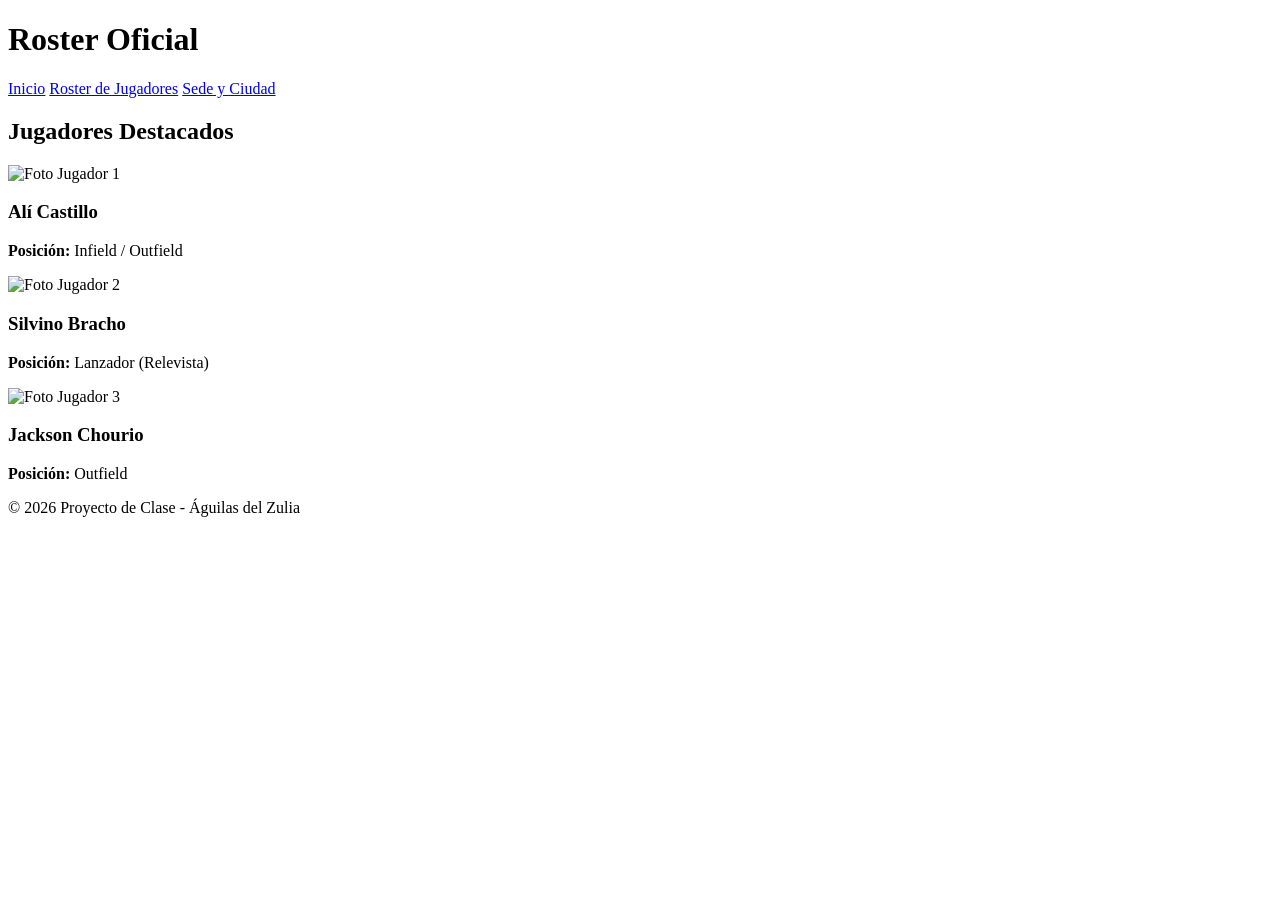
==== roster.html @ 1291eddd "Add files via upload" ====
<!DOCTYPE html>
<html lang="es">
<head>
    <meta charset="UTF-8">
    <meta name="viewport" content="width=device-width, initial-scale=1.0">
    <title>Roster - Águilas del Zulia</title>
    <link rel="stylesheet" href="styles/style.css">
</head>
<body>
    <header>
        <h1>Roster Oficial</h1>
    </header>

    <nav>
        <a href="index.html">Inicio</a>
        <a href="roster.html">Roster de Jugadores</a>
        <a href="sede.html">Sede y Ciudad</a>
    </nav>

    <main>
        <h2>Jugadores Destacados</h2>
        <div class="galeria-jugadores">
            <div class="tarjeta-jugador">
                <img src="styles/images/castillo.png" alt="Foto Jugador 1">
                <h3>Alí Castillo</h3>
                <p><strong>Posición:</strong> Infield / Outfield</p>
            </div>
            
            <div class="tarjeta-jugador">
                <img src="styles/images/bracho.png" alt="Foto Jugador 2">
                <h3>Silvino Bracho</h3>
                <p><strong>Posición:</strong> Lanzador (Relevista)</p>
            </div>

            <div class="tarjeta-jugador">
                <img src="styles/images/chourio.png" alt="Foto Jugador 3">
                <h3>Jackson Chourio</h3>
                <p><strong>Posición:</strong> Outfield</p>
            </div>
        </div>
    </main>

    <footer>
        <p>&copy; 2026 Proyecto de Clase - Águilas del Zulia</p>
    </footer>
</body>
</html>
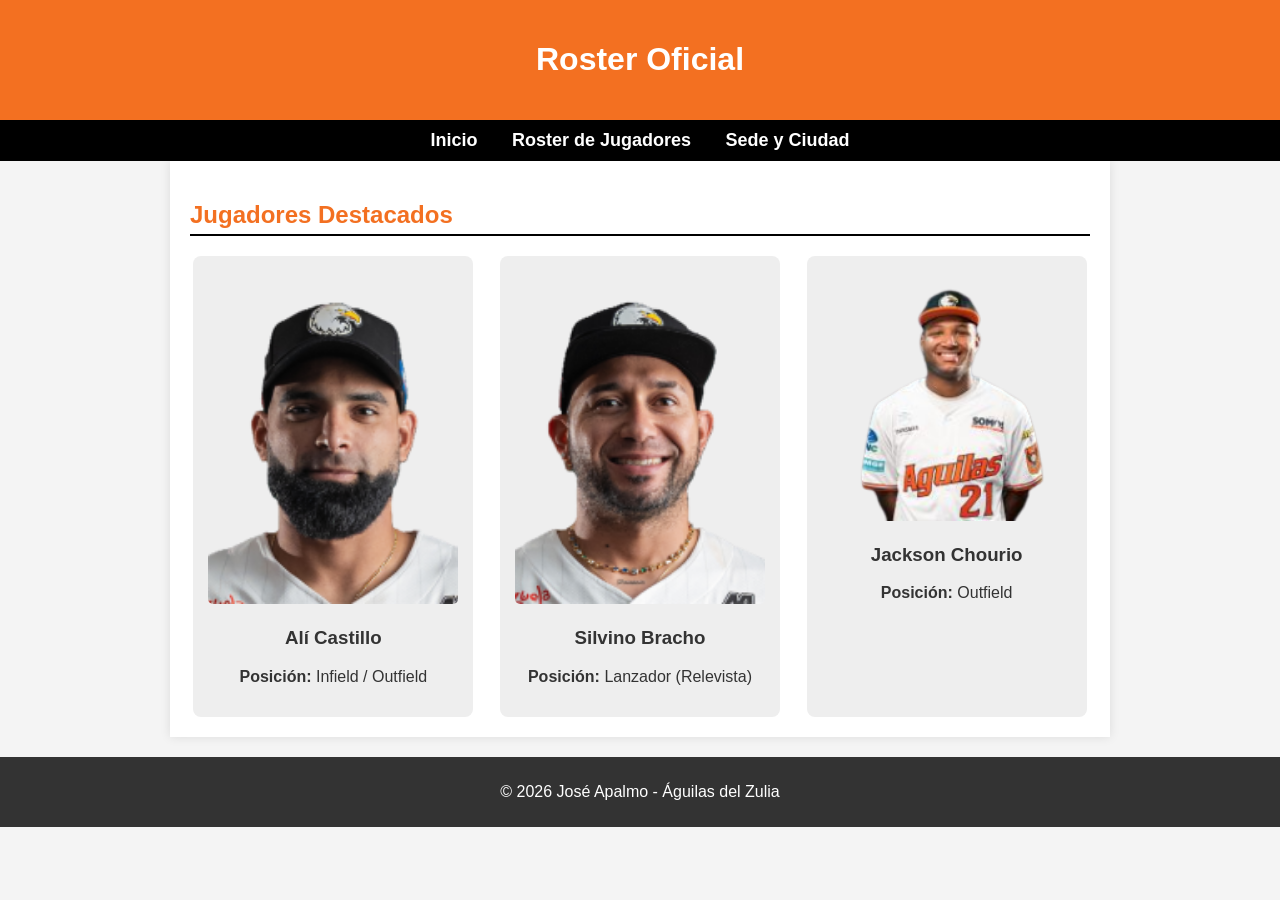
==== commit 6e42d988: "Add files via upload" ====
--- a/roster.html
+++ b/roster.html
@@ -41,7 +41,7 @@
     </main>
 
     <footer>
-        <p>&copy; 2026 Proyecto de Clase - Águilas del Zulia</p>
+        <p>&copy; 2026 José Apalmo - Águilas del Zulia</p>
     </footer>
 </body>
 </html>
--- a/styles/style.css
+++ b/styles/style.css
@@ -0,0 +1,97 @@
+/* Estilos generales */
+body {
+    font-family: Arial, sans-serif;
+    margin: 0;
+    padding: 0;
+    background-color: #f4f4f4;
+    color: #333;
+}
+
+/* Encabezado */
+header {
+    background-color: #f37021; /* Naranja Águilas */
+    color: white;
+    text-align: center;
+    padding: 20px;
+}
+
+.logo {
+    max-width: 150px;
+    height: auto;
+}
+
+/* Navegación */
+nav {
+    background-color: #000; /* Negro */
+    text-align: center;
+    padding: 10px;
+}
+
+nav a {
+    color: white;
+    text-decoration: none;
+    margin: 0 15px;
+    font-weight: bold;
+    font-size: 18px;
+}
+
+nav a:hover {
+    color: #f37021;
+}
+
+/* Contenido Principal */
+main {
+    padding: 20px;
+    max-width: 900px;
+    margin: 0 auto;
+    background-color: white;
+    box-shadow: 0 0 10px rgba(0,0,0,0.1);
+}
+
+h2 {
+    color: #f37021;
+    border-bottom: 2px solid #000;
+    padding-bottom: 5px;
+}
+
+/* Roster: Cuadrícula de jugadores */
+.galeria-jugadores {
+    display: flex;
+    justify-content: space-around;
+    flex-wrap: wrap;
+    gap: 20px;
+    margin-top: 20px;
+}
+
+.tarjeta-jugador {
+    background-color: #eee;
+    padding: 15px;
+    border-radius: 8px;
+    text-align: center;
+    width: 250px;
+}
+
+.tarjeta-jugador img {
+    width: 100%;
+    border-radius: 5px;
+}
+
+/* Imágenes de la sede */
+.imagen-sede {
+    width: 100%;
+    max-height: 400px;
+    object-fit: cover;
+    border-radius: 8px;
+    margin-bottom: 15px;
+}
+
+/* Pie de página */
+footer {
+    background-color: #333;
+    color: white;
+    text-align: center;
+    padding: 10px;
+    margin-top: 20px;
+}
+
+
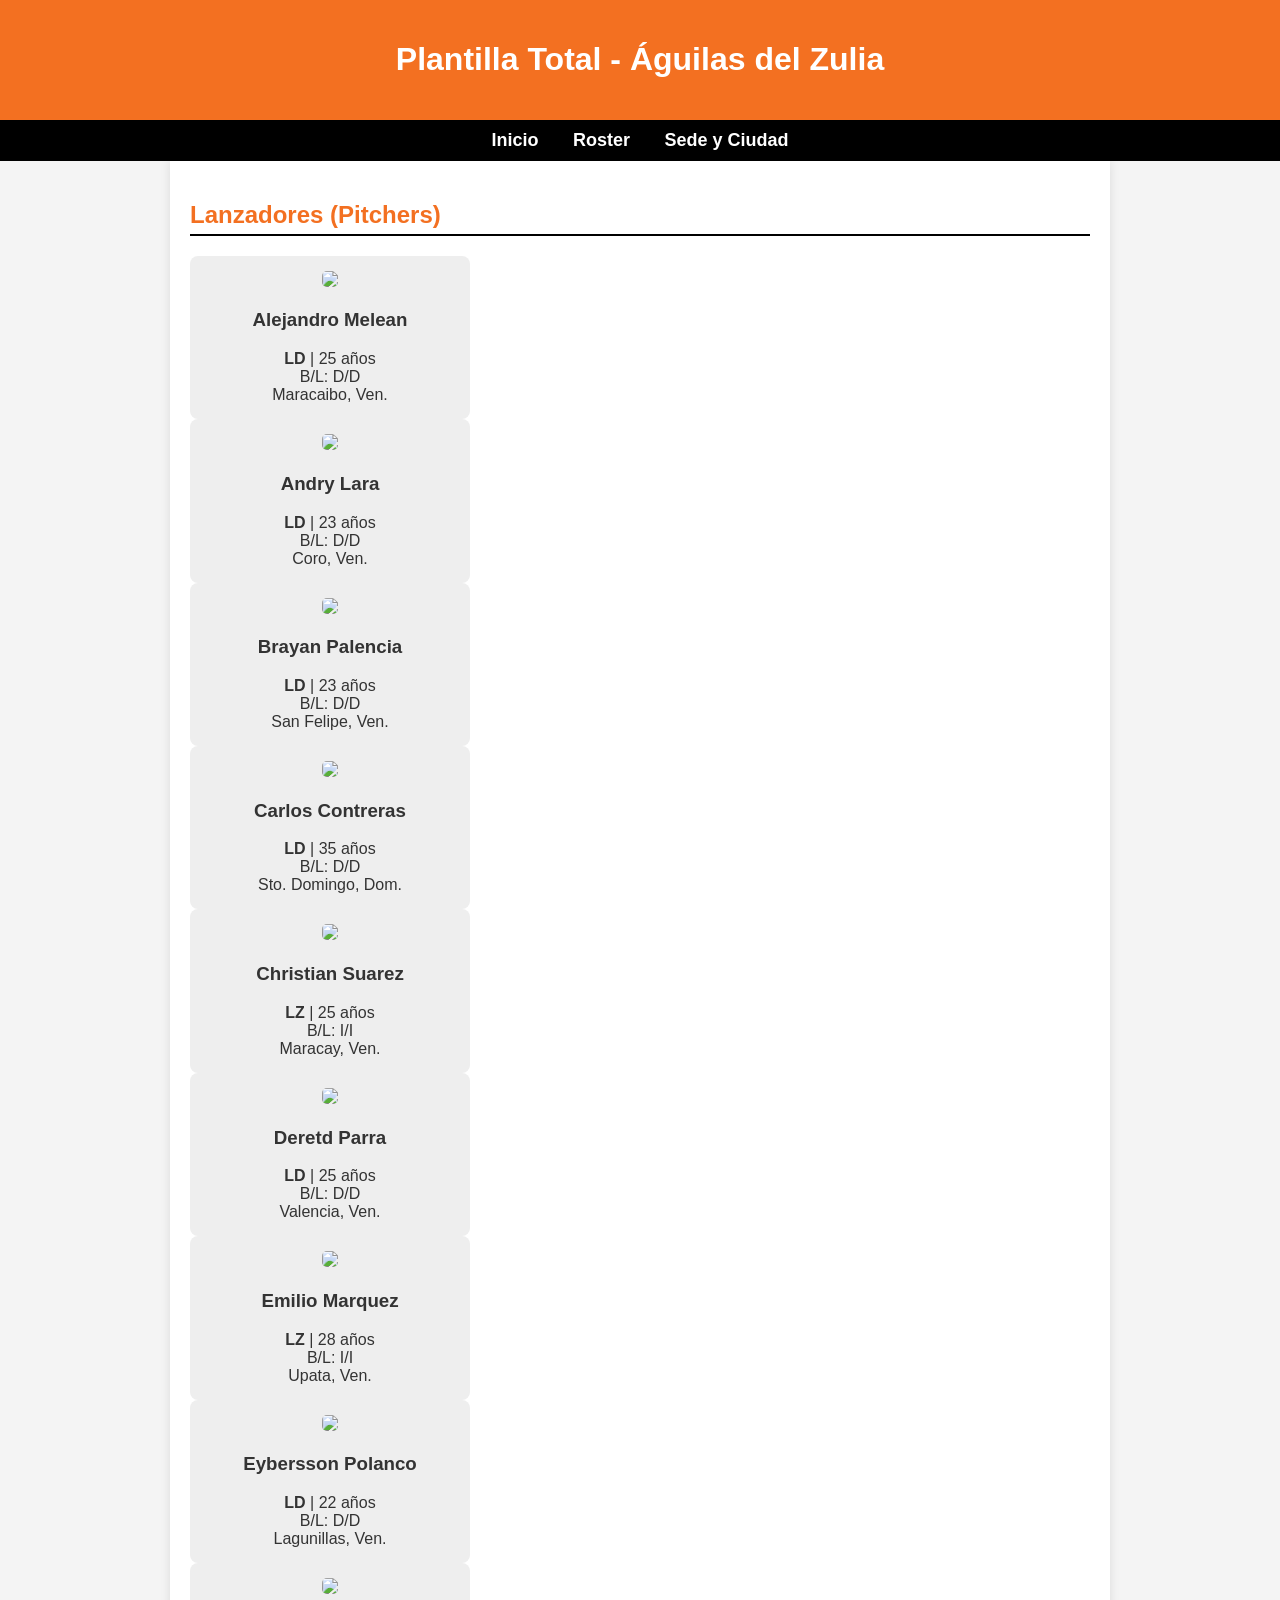
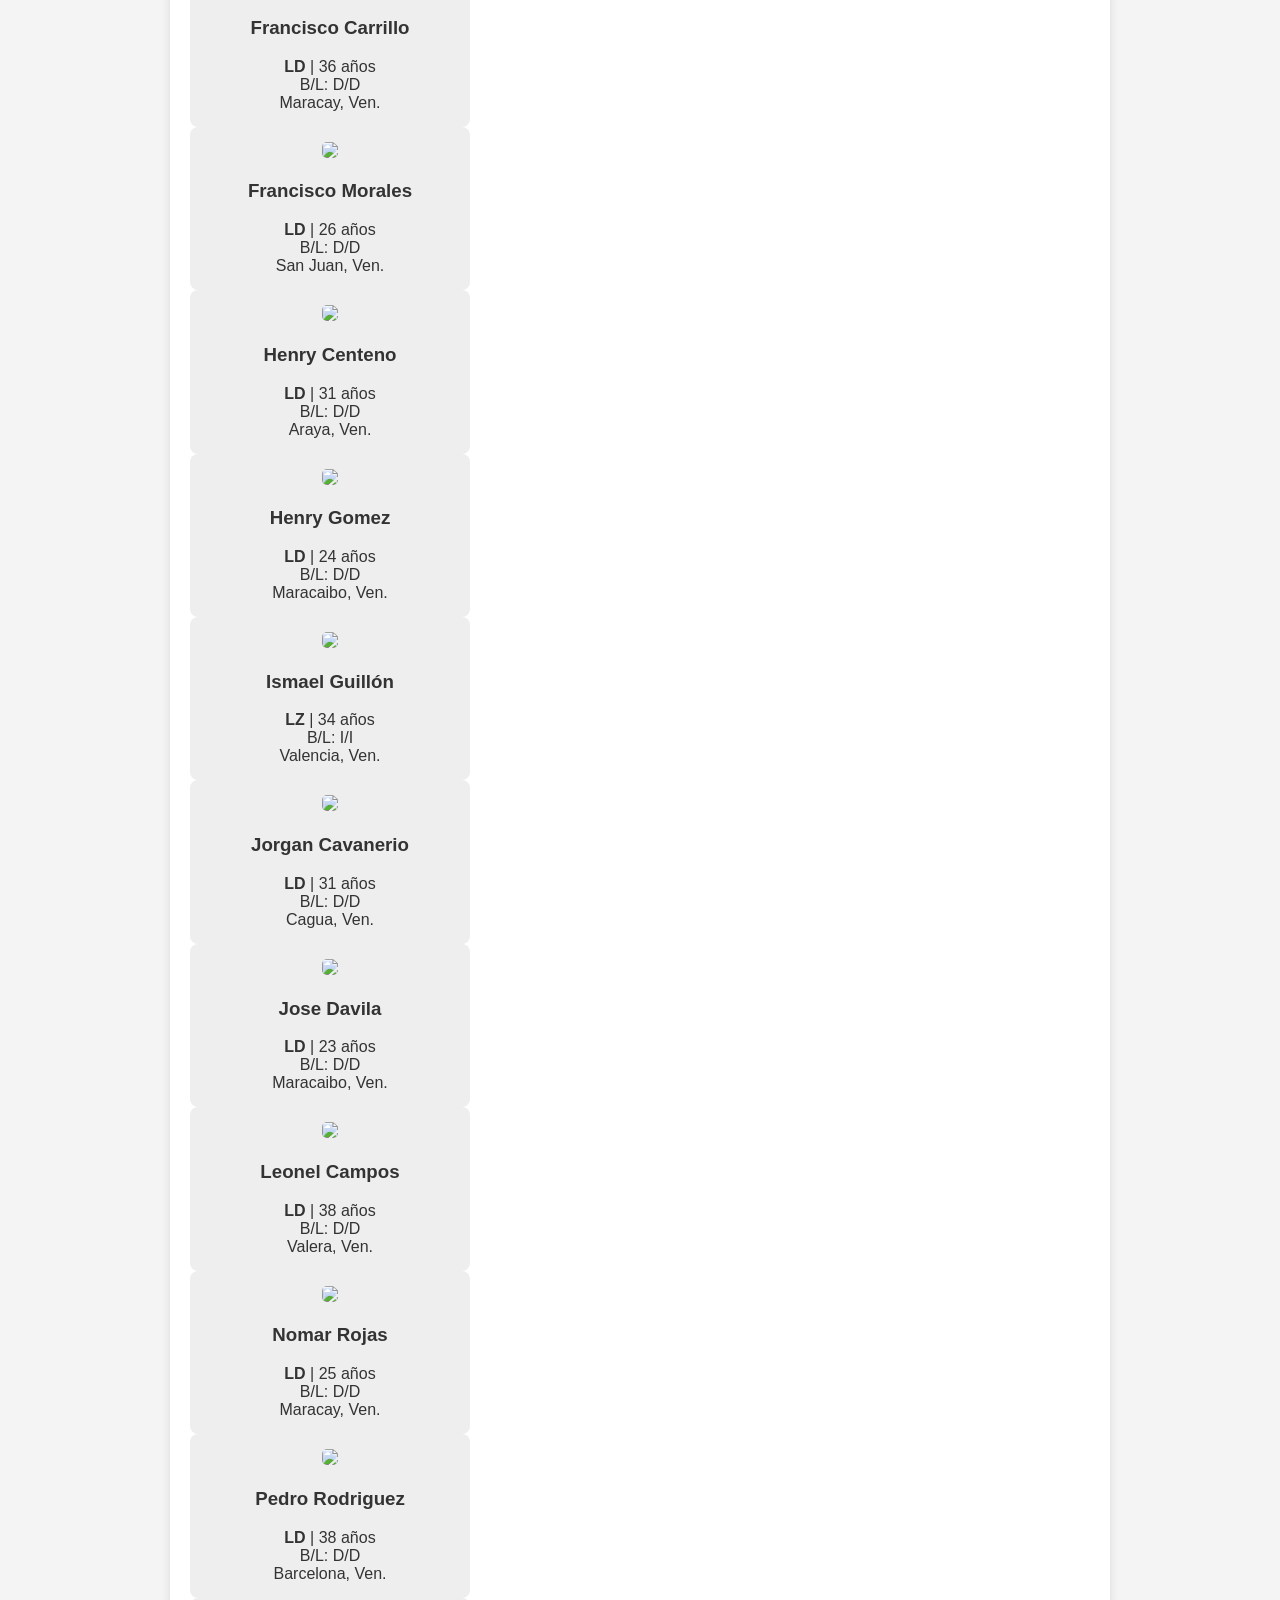
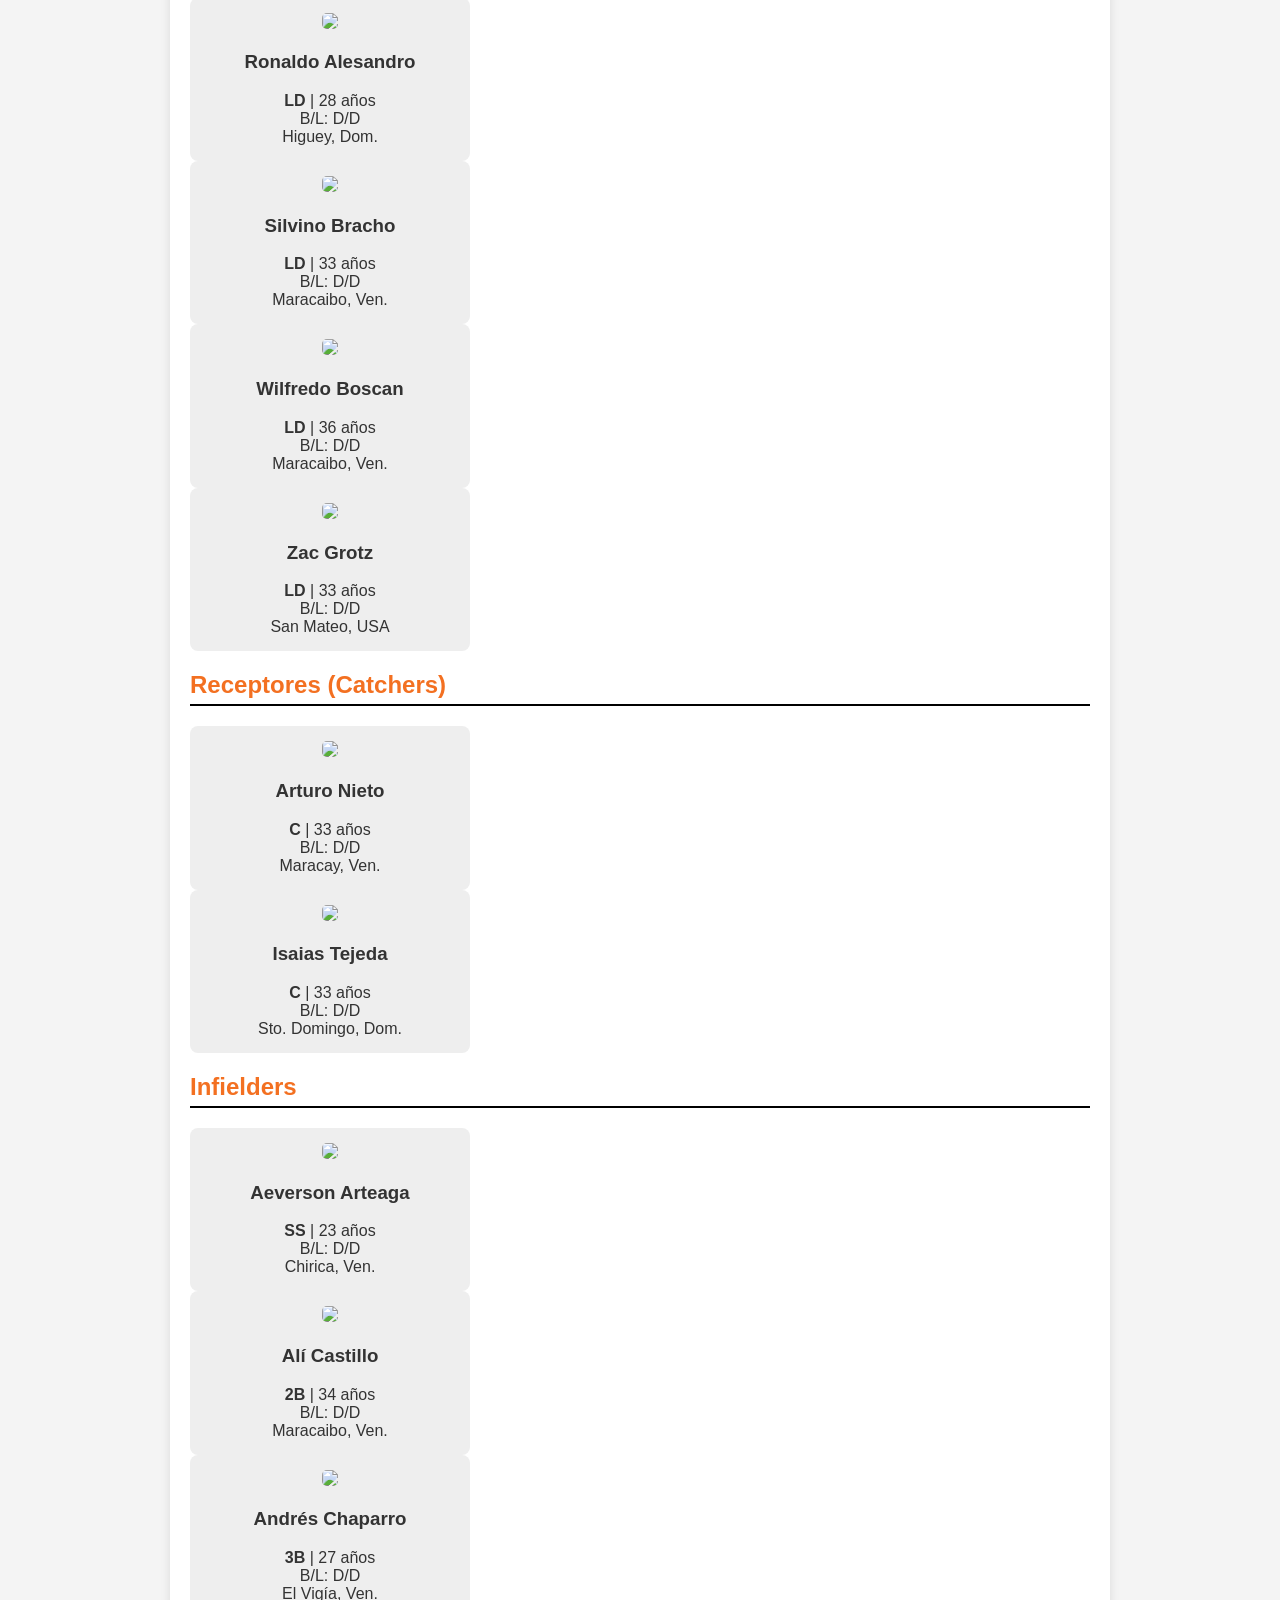
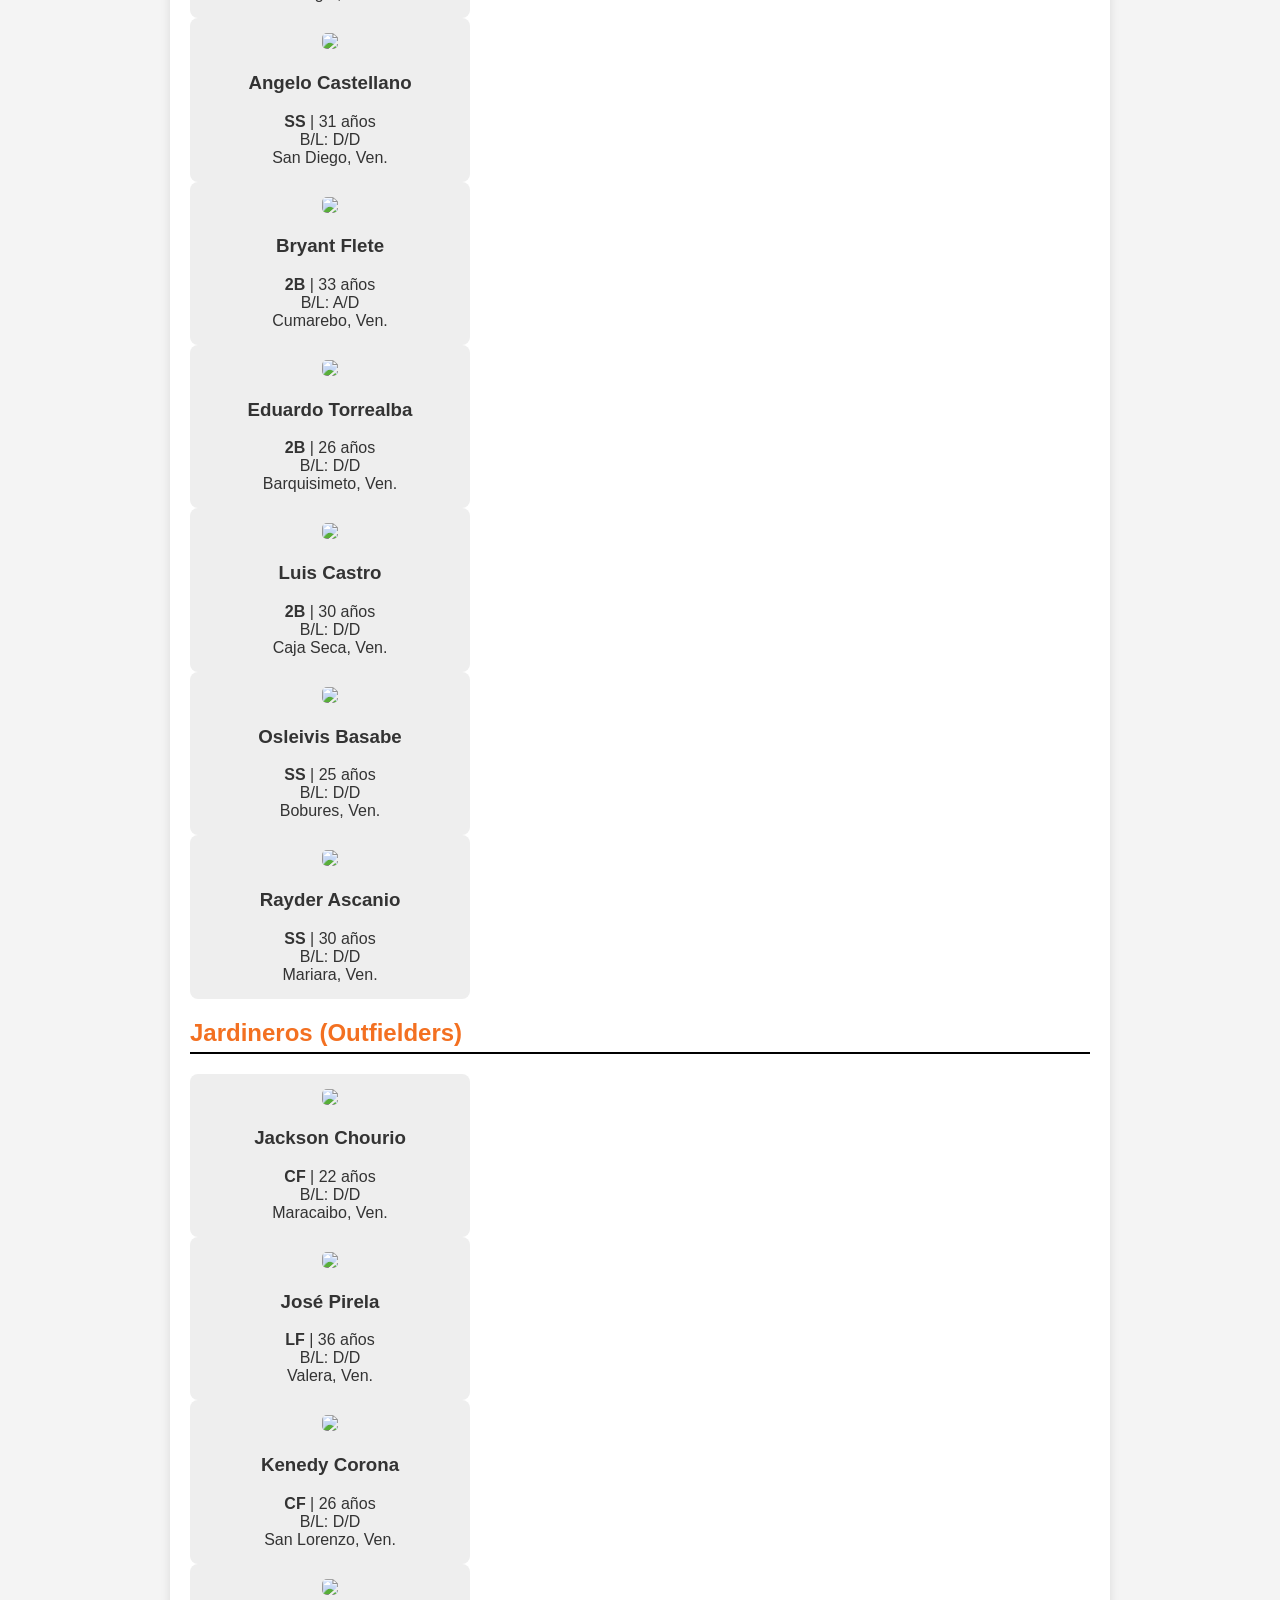
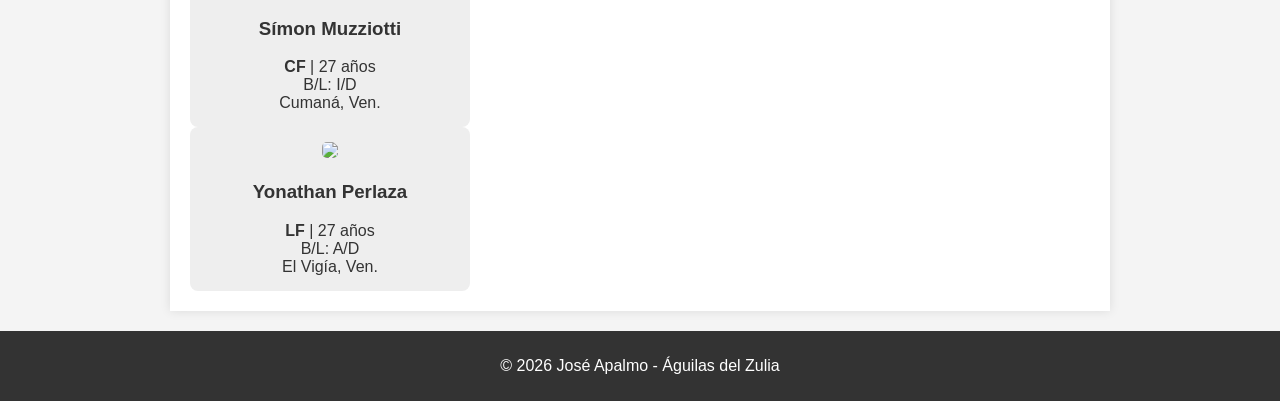
==== commit 9c588ad0: "Add files via upload" ====
--- a/roster.html
+++ b/roster.html
@@ -3,45 +3,203 @@
 <head>
     <meta charset="UTF-8">
     <meta name="viewport" content="width=device-width, initial-scale=1.0">
-    <title>Roster - Águilas del Zulia</title>
+    <title>Roster Completo - Águilas del Zulia</title>
     <link rel="stylesheet" href="styles/style.css">
+
 </head>
 <body>
+
     <header>
-        <h1>Roster Oficial</h1>
+        <h1>Plantilla Total - Águilas del Zulia</h1>
     </header>
 
     <nav>
         <a href="index.html">Inicio</a>
-        <a href="roster.html">Roster de Jugadores</a>
+        <a href="roster.html">Roster</a>
         <a href="sede.html">Sede y Ciudad</a>
     </nav>
 
-    <main>
-        <h2>Jugadores Destacados</h2>
-        <div class="galeria-jugadores">
-            <div class="tarjeta-jugador">
-                <img src="styles/images/castillo.png" alt="Foto Jugador 1">
-                <h3>Alí Castillo</h3>
-                <p><strong>Posición:</strong> Infield / Outfield</p>
-            </div>
-            
-            <div class="tarjeta-jugador">
-                <img src="styles/images/bracho.png" alt="Foto Jugador 2">
-                <h3>Silvino Bracho</h3>
-                <p><strong>Posición:</strong> Lanzador (Relevista)</p>
-            </div>
-
-            <div class="tarjeta-jugador">
-                <img src="styles/images/chourio.png" alt="Foto Jugador 3">
-                <h3>Jackson Chourio</h3>
-                <p><strong>Posición:</strong> Outfield</p>
-            </div>
-        </div>
-    </main>
+<main>
+    <section class="posicion-grupo">
+        <h2 class="titulo-posicion">Lanzadores (Pitchers)</h2>
+        <div class="cuadricula-jugadores">
+            <div class="tarjeta-jugador">
+                <img src="styles/images/678287.png"><h3>Alejandro Melean</h3>
+                <div class="info-jugador"><b>LD</b> | 25 años<br>B/L: D/D<br>Maracaibo, Ven.</div>
+            </div>
+            <div class="tarjeta-jugador">
+                <img src="styles/images/691251.png"><h3>Andry Lara</h3>
+                <div class="info-jugador"><b>LD</b> | 23 años<br>B/L: D/D<br>Coro, Ven.</div>
+            </div>
+            <div class="tarjeta-jugador">
+                <img src="styles/images/696037.png"><h3>Brayan Palencia</h3>
+                <div class="info-jugador"><b>LD</b> | 23 años<br>B/L: D/D<br>San Felipe, Ven.</div>
+            </div>
+            <div class="tarjeta-jugador">
+                <img src="styles/images/542266.png"><h3>Carlos Contreras</h3>
+                <div class="info-jugador"><b>LD</b> | 35 años<br>B/L: D/D<br>Sto. Domingo, Dom.</div>
+            </div>
+            <div class="tarjeta-jugador">
+                <img src="styles/images/682949.png"><h3>Christian Suarez</h3>
+                <div class="info-jugador"><b>LZ</b> | 25 años<br>B/L: I/I<br>Maracay, Ven.</div>
+            </div>
+            <div class="tarjeta-jugador">
+                <img src="styles/images/684059.png"><h3>Deretd Parra</h3>
+                <div class="info-jugador"><b>LD</b> | 25 años<br>B/L: D/D<br>Valencia, Ven.</div>
+            </div>
+            <div class="tarjeta-jugador">
+                <img src="styles/images/679892.png"><h3>Emilio Marquez</h3>
+                <div class="info-jugador"><b>LZ</b> | 28 años<br>B/L: I/I<br>Upata, Ven.</div>
+            </div>
+            <div class="tarjeta-jugador">
+                <img src="styles/images/702882.png"><h3>Eybersson Polanco</h3>
+                <div class="info-jugador"><b>LD</b> | 22 años<br>B/L: D/D<br>Lagunillas, Ven.</div>
+            </div>
+            <div class="tarjeta-jugador">
+                <img src="styles/images/624000.png"><h3>Francisco Carrillo</h3>
+                <div class="info-jugador"><b>LD</b> | 36 años<br>B/L: D/D<br>Maracay, Ven.</div>
+            </div>
+            <div class="tarjeta-jugador">
+                <img src="styles/images/672839.png"><h3>Francisco Morales</h3>
+                <div class="info-jugador"><b>LD</b> | 26 años<br>B/L: D/D<br>San Juan, Ven.</div>
+            </div>
+            <div class="tarjeta-jugador">
+                <img src="styles/images/605636.png"><h3>Henry Centeno</h3>
+                <div class="info-jugador"><b>LD</b> | 31 años<br>B/L: D/D<br>Araya, Ven.</div>
+            </div>
+            <div class="tarjeta-jugador">
+                <img src="styles/images/683510.png"><h3>Henry Gomez</h3>
+                <div class="info-jugador"><b>LD</b> | 24 años<br>B/L: D/D<br>Maracaibo, Ven.</div>
+            </div>
+            <div class="tarjeta-jugador">
+                <img src="styles/images/570145.png"><h3>Ismael Guillón</h3>
+                <div class="info-jugador"><b>LZ</b> | 34 años<br>B/L: I/I<br>Valencia, Ven.</div>
+            </div>
+            <div class="tarjeta-jugador">
+                <img src="styles/images/606190.png"><h3>Jorgan Cavanerio</h3>
+                <div class="info-jugador"><b>LD</b> | 31 años<br>B/L: D/D<br>Cagua, Ven.</div>
+            </div>
+            <div class="tarjeta-jugador">
+                <img src="styles/images/692369.png"><h3>Jose Davila</h3>
+                <div class="info-jugador"><b>LD</b> | 23 años<br>B/L: D/D<br>Maracaibo, Ven.</div>
+            </div>
+            <div class="tarjeta-jugador">
+                <img src="styles/images/599998.png"><h3>Leonel Campos</h3>
+                <div class="info-jugador"><b>LD</b> | 38 años<br>B/L: D/D<br>Valera, Ven.</div>
+            </div>
+            <div class="tarjeta-jugador">
+                <img src="styles/images/684085.png"><h3>Nomar Rojas</h3>
+                <div class="info-jugador"><b>LD</b> | 25 años<br>B/L: D/D<br>Maracay, Ven.</div>
+            </div>
+            <div class="tarjeta-jugador">
+                <img src="styles/images/466463.png"><h3>Pedro Rodriguez</h3>
+                <div class="info-jugador"><b>LD</b> | 38 años<br>B/L: D/D<br>Barcelona, Ven.</div>
+            </div>
+            <div class="tarjeta-jugador">
+                <img src="styles/images/682551.png"><h3>Ronaldo Alesandro</h3>
+                <div class="info-jugador"><b>LD</b> | 28 años<br>B/L: D/D<br>Higuey, Dom.</div>
+            </div>
+            <div class="tarjeta-jugador">
+                <img src="styles/images/611093.png"><h3>Silvino Bracho</h3>
+                <div class="info-jugador"><b>LD</b> | 33 años<br>B/L: D/D<br>Maracaibo, Ven.</div>
+            </div>
+            <div class="tarjeta-jugador">
+                <img src="styles/images/517448.png"><h3>Wilfredo Boscan</h3>
+                <div class="info-jugador"><b>LD</b> | 36 años<br>B/L: D/D<br>Maracaibo, Ven.</div>
+            </div>
+            <div class="tarjeta-jugador">
+                <img src="styles/images/665093.png"><h3>Zac Grotz</h3>
+                <div class="info-jugador"><b>LD</b> | 33 años<br>B/L: D/D<br>San Mateo, USA</div>
+            </div>
+        </div>
+    </section>
+
+    <section class="posicion-grupo">
+        <h2 class="titulo-posicion">Receptores (Catchers)</h2>
+        <div class="cuadricula-jugadores">
+            <div class="tarjeta-jugador">
+                <img src="styles/images/602136.png"><h3>Arturo Nieto</h3>
+                <div class="info-jugador"><b>C</b> | 33 años<br>B/L: D/D<br>Maracay, Ven.</div>
+            </div>
+            <div class="tarjeta-jugador">
+                <img src="styles/images/593471.png"><h3>Isaias Tejeda</h3>
+                <div class="info-jugador"><b>C</b> | 33 años<br>B/L: D/D<br>Sto. Domingo, Dom.</div>
+            </div>
+        </div>
+    </section>
+
+    <section class="posicion-grupo">
+        <h2 class="titulo-posicion">Infielders</h2>
+        <div class="cuadricula-jugadores">
+            <div class="tarjeta-jugador">
+                <img src="styles/images/692348.png"><h3>Aeverson Arteaga</h3>
+                <div class="info-jugador"><b>SS</b> | 23 años<br>B/L: D/D<br>Chirica, Ven.</div>
+            </div>
+            <div class="tarjeta-jugador">
+                <img src="styles/images/542419.png"><h3>Alí Castillo</h3>
+                <div class="info-jugador"><b>2B</b> | 34 años<br>B/L: D/D<br>Maracaibo, Ven.</div>
+            </div>
+            <div class="tarjeta-jugador">
+                <img src="styles/images/665953.png"><h3>Andrés Chaparro</h3>
+                <div class="info-jugador"><b>3B</b> | 27 años<br>B/L: D/D<br>El Vigía, Ven.</div>
+            </div>
+            <div class="tarjeta-jugador">
+                <img src="styles/images/613546.png"><h3>Angelo Castellano</h3>
+                <div class="info-jugador"><b>SS</b> | 31 años<br>B/L: D/D<br>San Diego, Ven.</div>
+            </div>
+            <div class="tarjeta-jugador">
+                <img src="styles/images/622356.png"><h3>Bryant Flete</h3>
+                <div class="info-jugador"><b>2B</b> | 33 años<br>B/L: A/D<br>Cumarebo, Ven.</div>
+            </div>
+            <div class="tarjeta-jugador">
+                <img src="styles/images/665908.png"><h3>Eduardo Torrealba</h3>
+                <div class="info-jugador"><b>2B</b> | 26 años<br>B/L: D/D<br>Barquisimeto, Ven.</div>
+            </div>
+            <div class="tarjeta-jugador">
+                <img src="styles/images/620449.png"><h3>Luis Castro</h3>
+                <div class="info-jugador"><b>2B</b> | 30 años<br>B/L: D/D<br>Caja Seca, Ven.</div>
+            </div>
+            <div class="tarjeta-jugador">
+                <img src="styles/images/678545.png"><h3>Osleivis Basabe</h3>
+                <div class="info-jugador"><b>SS</b> | 25 años<br>B/L: D/D<br>Bobures, Ven.</div>
+            </div>
+            <div class="tarjeta-jugador">
+                <img src="styles/images/640900.png"><h3>Rayder Ascanio</h3>
+                <div class="info-jugador"><b>SS</b> | 30 años<br>B/L: D/D<br>Mariara, Ven.</div>
+            </div>
+        </div>
+    </section>
+
+    <section class="posicion-grupo">
+        <h2 class="titulo-posicion">Jardineros (Outfielders)</h2>
+        <div class="cuadricula-jugadores">
+            <div class="tarjeta-jugador">
+                <img src="styles/images/694192.png"><h3>Jackson Chourio</h3>
+                <div class="info-jugador"><b>CF</b> | 22 años<br>B/L: D/D<br>Maracaibo, Ven.</div>
+            </div>
+            <div class="tarjeta-jugador">
+                <img src="styles/images/517369.png"><h3>José Pirela</h3>
+                <div class="info-jugador"><b>LF</b> | 36 años<br>B/L: D/D<br>Valera, Ven.</div>
+            </div>
+            <div class="tarjeta-jugador">
+                <img src="styles/images/685744.png"><h3>Kenedy Corona</h3>
+                <div class="info-jugador"><b>CF</b> | 26 años<br>B/L: D/D<br>San Lorenzo, Ven.</div>
+            </div>
+            <div class="tarjeta-jugador">
+                <img src="styles/images/665922.png"><h3>Símon Muzziotti</h3>
+                <div class="info-jugador"><b>CF</b> | 27 años<br>B/L: I/D<br>Cumaná, Ven.</div>
+            </div>
+            <div class="tarjeta-jugador">
+                <img src="styles/images/666632.png"><h3>Yonathan Perlaza</h3>
+                <div class="info-jugador"><b>LF</b> | 27 años<br>B/L: A/D<br>El Vigía, Ven.</div>
+            </div>
+        </div>
+    </section>
+</main>
 
     <footer>
         <p>&copy; 2026 José Apalmo - Águilas del Zulia</p>
     </footer>
+
 </body>
-</html>+</html>
--- a/styles/style.css
+++ b/styles/style.css
@@ -1,4 +1,3 @@
-/* Estilos generales */
 body {
     font-family: Arial, sans-serif;
     margin: 0;
@@ -7,7 +6,6 @@
     color: #333;
 }
 
-/* Encabezado */
 header {
     background-color: #f37021; /* Naranja Águilas */
     color: white;
@@ -20,9 +18,8 @@
     height: auto;
 }
 
-/* Navegación */
 nav {
-    background-color: #000; /* Negro */
+    background-color: #000;
     text-align: center;
     padding: 10px;
 }
@@ -39,7 +36,6 @@
     color: #f37021;
 }
 
-/* Contenido Principal */
 main {
     padding: 20px;
     max-width: 900px;
@@ -54,7 +50,6 @@
     padding-bottom: 5px;
 }
 
-/* Roster: Cuadrícula de jugadores */
 .galeria-jugadores {
     display: flex;
     justify-content: space-around;
@@ -76,7 +71,6 @@
     border-radius: 5px;
 }
 
-/* Imágenes de la sede */
 .imagen-sede {
     width: 100%;
     max-height: 400px;
@@ -85,7 +79,6 @@
     margin-bottom: 15px;
 }
 
-/* Pie de página */
 footer {
     background-color: #333;
     color: white;
